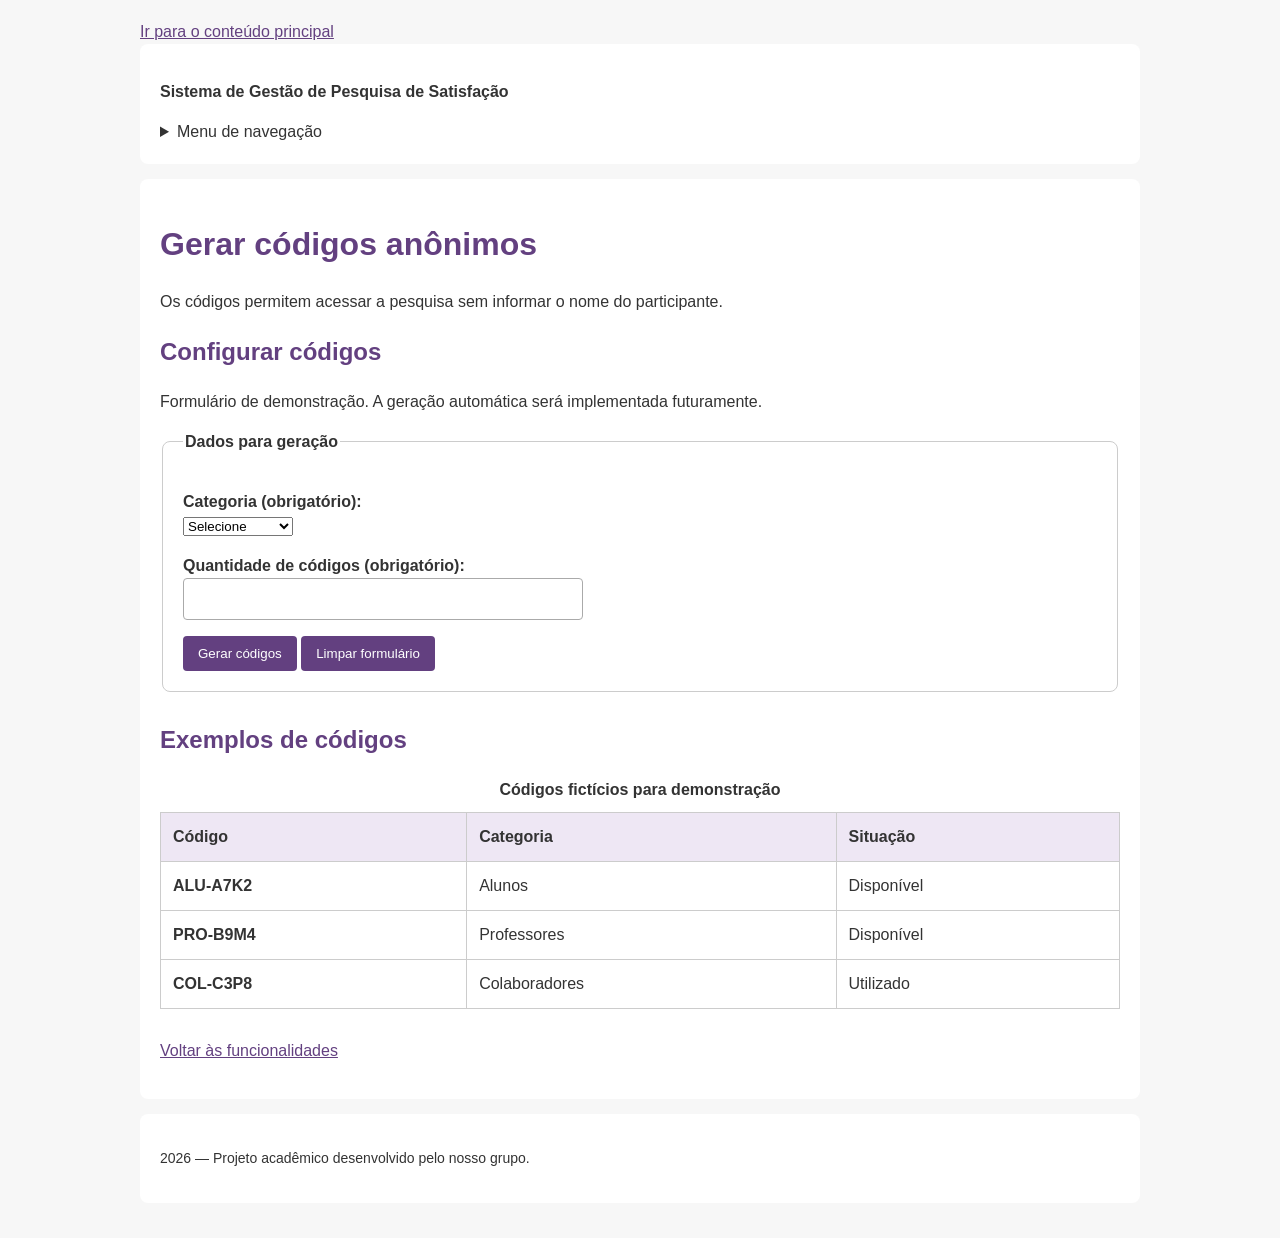
==== 2026-2/desenvolvimento-web/site/gerador-codigos.html @ ad37d118 "Milestone Fase 1 - Análise, Modelagem e Interface Inicial" ====
<!doctype html>
<html lang="pt-BR">
  <head>
    <meta charset="UTF-8" />
    <meta name="viewport" content="width=device-width, initial-scale=1.0" />
    <title>Códigos — Pesquisa de Satisfação</title>
    <link rel="stylesheet" href="style.css" />
  </head>

  <body>
    <a href="#conteudo-principal">Ir para o conteúdo principal</a>

    <header>
      <p><strong>Sistema de Gestão de Pesquisa de Satisfação</strong></p>

      <nav aria-label="Navegação principal">
        <details>
          <summary>Menu de navegação</summary>
          <ul>
            <li><a href="index.html">Início</a></li>
            <li><a href="main.html">Funcionalidades</a></li>
            <li><a href="login.html">Sair</a></li>
          </ul>
        </details>
      </nav>
    </header>

    <main id="conteudo-principal">
      <h1>Gerar códigos anônimos</h1>

      <p>
        Os códigos permitem acessar a pesquisa sem informar o nome do
        participante.
      </p>

      <section aria-labelledby="titulo-configuracao">
        <h2 id="titulo-configuracao">Configurar códigos</h2>

        <p id="aviso">
          Formulário de demonstração. A geração automática será implementada
          futuramente.
        </p>

        <form
          action="gerador-codigos.html"
          method="get"
          aria-describedby="aviso"
        >
          <fieldset>
            <legend>Dados para geração</legend>

            <p>
              <label for="categoria">Categoria (obrigatório):</label><br />
              <select id="categoria" name="categoria" required>
                <option value="">Selecione</option>
                <option value="alunos">Alunos</option>
                <option value="professores">Professores</option>
                <option value="colaboradores">Colaboradores</option>
              </select>
            </p>

            <p>
              <label for="quantidade"
                >Quantidade de códigos (obrigatório):</label
              ><br />
              <input
                type="number"
                id="quantidade"
                name="quantidade"
                min="1"
                max="1000"
                required
              />
            </p>
            <button type="submit">Gerar códigos</button>
            <button type="reset">Limpar formulário</button>
          </fieldset>
        </form>
      </section>

      <section aria-labelledby="titulo-exemplos">
        <h2 id="titulo-exemplos">Exemplos de códigos</h2>

        <table>
          <caption>
            Códigos fictícios para demonstração
          </caption>

          <thead>
            <tr>
              <th scope="col">Código</th>
              <th scope="col">Categoria</th>
              <th scope="col">Situação</th>
            </tr>
          </thead>

          <tbody>
            <tr>
              <th scope="row">ALU-A7K2</th>
              <td>Alunos</td>
              <td>Disponível</td>
            </tr>
            <tr>
              <th scope="row">PRO-B9M4</th>
              <td>Professores</td>
              <td>Disponível</td>
            </tr>
            <tr>
              <th scope="row">COL-C3P8</th>
              <td>Colaboradores</td>
              <td>Utilizado</td>
            </tr>
          </tbody>
        </table>
      </section>

      <p><a href="main.html">Voltar às funcionalidades</a></p>
    </main>

    <footer>
      <p>2026 — Projeto acadêmico desenvolvido pelo nosso grupo.</p>
    </footer>
  </body>
</html>
---- 2026-2/desenvolvimento-web/site/style.css ----
body {
  max-width: 1000px;
  margin: auto;
  padding: 20px;
  font-family: Arial, sans-serif;
  line-height: 1.5;
  color: #333;
  background-color: #f7f7f7;
}

header,
main,
footer {
  padding: 20px;
  margin-bottom: 15px;
  background-color: white;
  border-radius: 8px;
}

h1,
h2,
a {
  color: #634080;
}

nav ul {
  display: flex;
  flex-wrap: wrap;
  gap: 15px;
  padding: 0;
  list-style: none;
}

section {
  margin-bottom: 30px;
}

figure {
  margin: 0;
}

img {
  max-width: 100%;
  height: auto;
}

fieldset {
  padding: 20px;
  border: 1px solid #ccc;
  border-radius: 8px;
}

legend,
label {
  font-weight: bold;
}

input,
textarea {
  box-sizing: border-box;
  width: 100%;
  max-width: 400px;
  padding: 8px;
  border: 1px solid #aaa;
  border-radius: 4px;
  font: inherit;
}

input[type="checkbox"],
input[type="radio"] {
  width: auto;
}

button {
  padding: 10px 15px;
  border: none;
  border-radius: 4px;
  background-color: #634080;
  color: white;
  cursor: pointer;
}

button:hover {
  background-color: #4d3065;
}

table {
  width: 100%;
  border-collapse: collapse;
}

caption {
  margin-bottom: 10px;
  font-weight: bold;
}

th,
td {
  padding: 12px;
  border: 1px solid #ccc;
  text-align: left;
}

thead {
  background-color: #eee7f4;
}

footer {
  font-size: 14px;
}
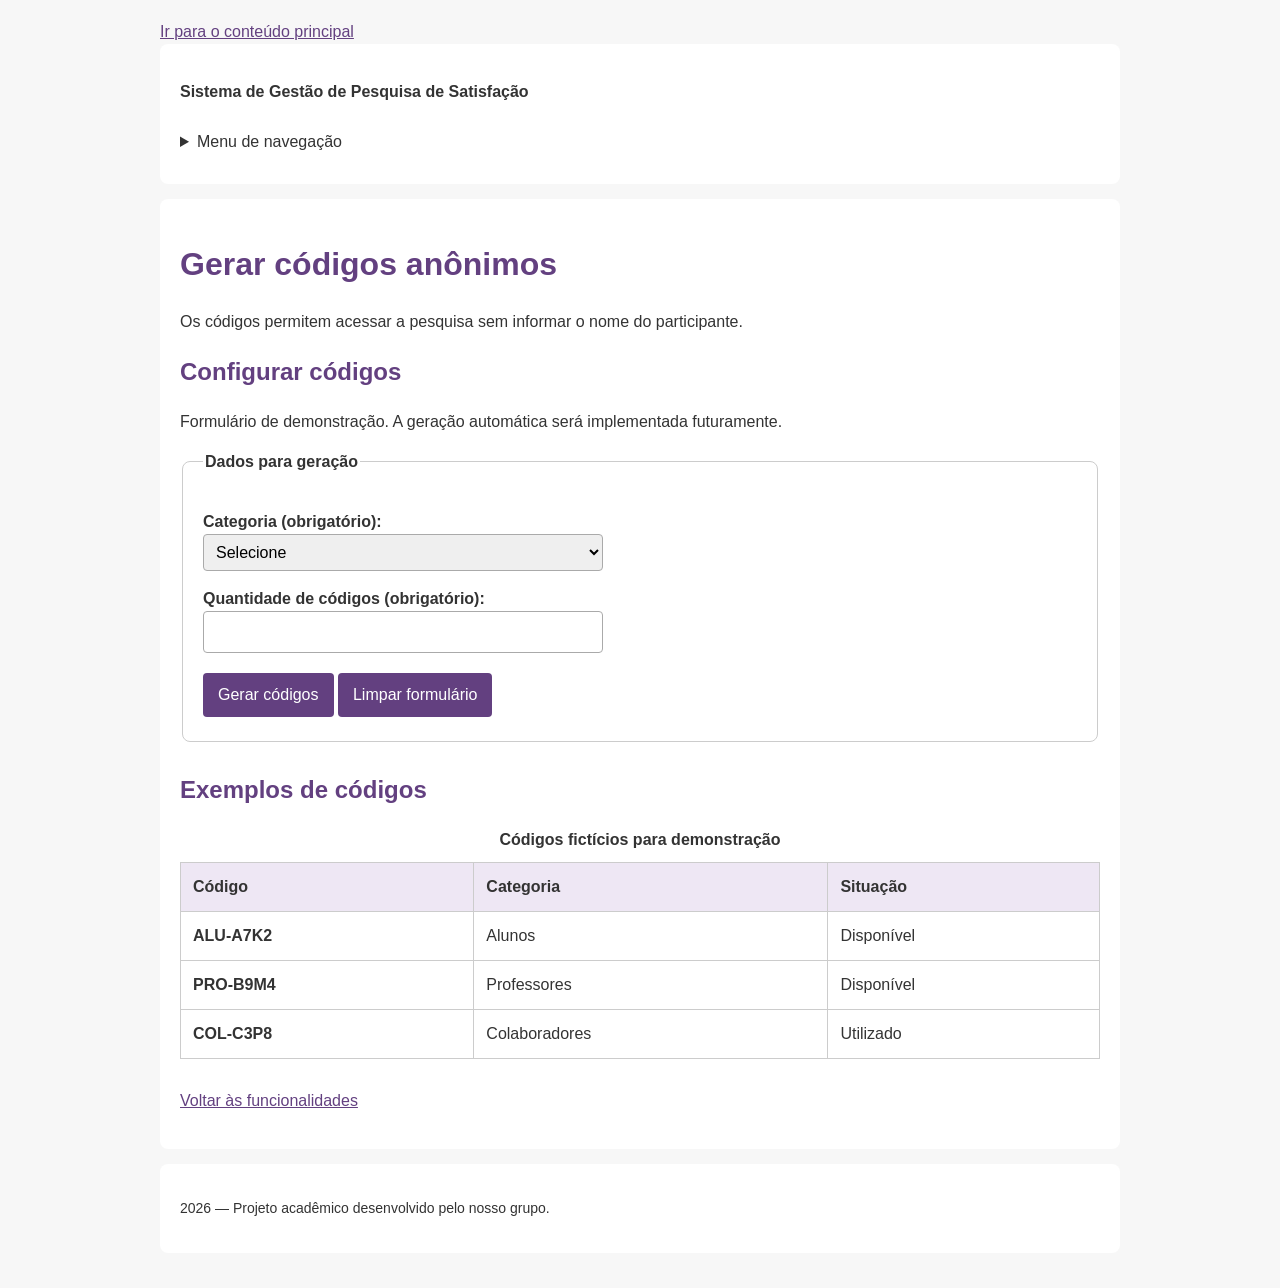
==== commit 06873c8d: "Organizando arquivos conforme o solicitado" ====
--- a/2026-2/desenvolvimento-web/site/gerador-codigos.html
+++ b/2026-2/desenvolvimento-web/site/gerador-codigos.html
@@ -81,7 +81,8 @@
       <section aria-labelledby="titulo-exemplos">
         <h2 id="titulo-exemplos">Exemplos de códigos</h2>
 
-        <table>
+        <div class="tabela-responsiva" role="region" aria-label="Tabela de dados — role para visualizar" tabindex="0">
+<table>
           <caption>
             Códigos fictícios para demonstração
           </caption>
@@ -112,6 +113,7 @@
             </tr>
           </tbody>
         </table>
+        </div>
       </section>
 
       <p><a href="main.html">Voltar às funcionalidades</a></p>
--- a/2026-2/desenvolvimento-web/site/style.css
+++ b/2026-2/desenvolvimento-web/site/style.css
@@ -1,7 +1,12 @@
+/* Base para celulares; telas maiores são ajustadas ao final. */
+* {
+  box-sizing: border-box;
+}
+
 body {
   max-width: 1000px;
   margin: auto;
-  padding: 20px;
+  padding: 12px;
   font-family: Arial, sans-serif;
   line-height: 1.5;
   color: #333;
@@ -11,7 +16,7 @@
 header,
 main,
 footer {
-  padding: 20px;
+  padding: 12px;
   margin-bottom: 15px;
   background-color: white;
   border-radius: 8px;
@@ -26,7 +31,8 @@
 nav ul {
   display: flex;
   flex-wrap: wrap;
-  gap: 15px;
+  flex-direction: column;
+  gap: 12px;
   padding: 0;
   list-style: none;
 }
@@ -56,7 +62,8 @@
 }
 
 input,
-textarea {
+textarea,
+select {
   box-sizing: border-box;
   width: 100%;
   max-width: 400px;
@@ -107,4 +114,24 @@
 
 footer {
   font-size: 14px;
-}+}
+
+h1 { font-size: 1.7rem; }
+h1, h2, p, a, th, td { overflow-wrap: anywhere; }
+fieldset { min-width: 0; padding: 12px; }
+button { font: inherit; min-height: 44px; margin: 4px 0; }
+summary { cursor: pointer; padding: 10px 0; }
+nav a { display: inline-block; padding: 8px 0; }
+input[type="radio"], input[type="checkbox"] { min-height: 24px; min-width: 24px; vertical-align: middle; }
+:focus-visible { outline: 3px solid #634080; outline-offset: 3px; }
+.tabela-responsiva { max-width: 100%; overflow-x: auto; margin-bottom: 16px; }
+.tabela-responsiva table { min-width: 480px; }
+
+/* Mais espaço e menu em linha em tablets e computadores. */
+@media (min-width: 768px) {
+  body { padding: 20px; }
+  header, main, footer { padding: 20px; }
+  nav ul { flex-direction: row; }
+  fieldset { padding: 20px; }
+  h1 { font-size: 2rem; }
+}
